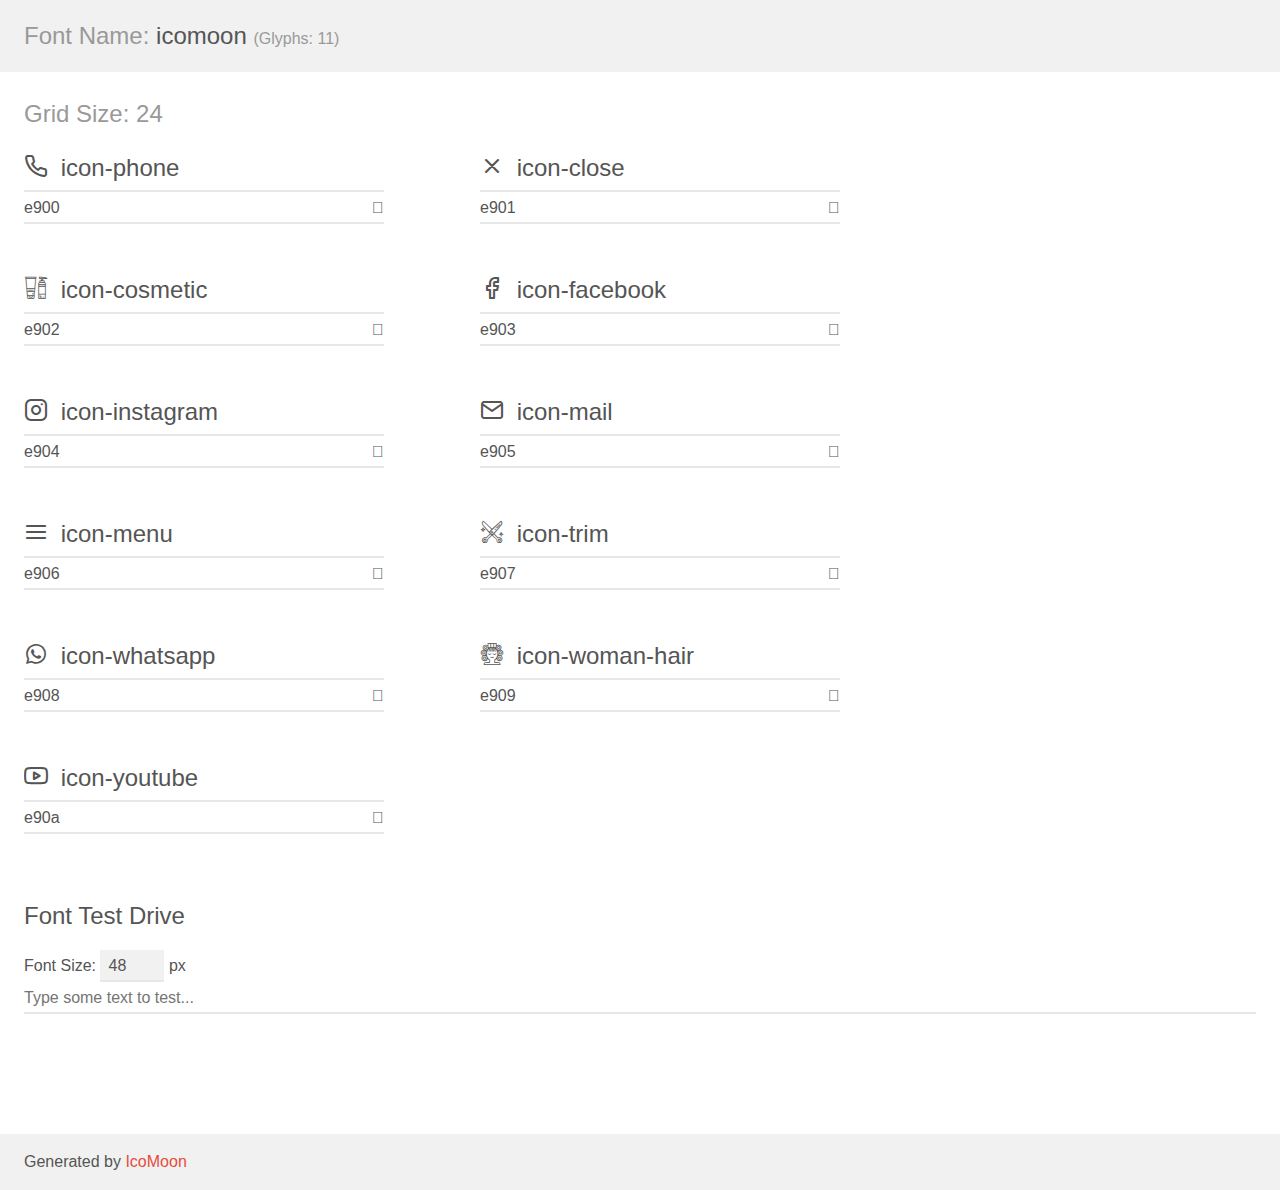
==== assets/fonts/demo.html @ 7b2080cf "criacao de pasta assets com os icones e criacao do arquivo js" ====
<!doctype html>
<html>
<head>
    <meta charset="utf-8">
    <title>IcoMoon Demo</title>
    <meta name="description" content="An Icon Font Generated By IcoMoon.io">
    <meta name="viewport" content="width=device-width, initial-scale=1">
    <link rel="stylesheet" href="demo-files/demo.css">
    <link rel="stylesheet" href="style.css"></head>
<body>
    <div class="bgc1 clearfix">
        <h1 class="mhmm mvm"><span class="fgc1">Font Name:</span> icomoon <small class="fgc1">(Glyphs:&nbsp;11)</small></h1>
    </div>
    <div class="clearfix mhl ptl">
        <h1 class="mvm mtn fgc1">Grid Size: 24</h1>
        <div class="glyph fs1">
            <div class="clearfix bshadow0 pbs">
                <span class="icon-phone"></span>
                <span class="mls"> icon-phone</span>
            </div>
            <fieldset class="fs0 size1of1 clearfix hidden-false">
                <input type="text" readonly value="e900" class="unit size1of2" />
                <input type="text" maxlength="1" readonly value="&#xe900;" class="unitRight size1of2 talign-right" />
            </fieldset>
            <div class="fs0 bshadow0 clearfix hidden-true">
                <span class="unit pvs fgc1">liga: </span>
                <input type="text" readonly value="" class="liga unitRight" />
            </div>
        </div>
        <div class="glyph fs1">
            <div class="clearfix bshadow0 pbs">
                <span class="icon-close"></span>
                <span class="mls"> icon-close</span>
            </div>
            <fieldset class="fs0 size1of1 clearfix hidden-false">
                <input type="text" readonly value="e901" class="unit size1of2" />
                <input type="text" maxlength="1" readonly value="&#xe901;" class="unitRight size1of2 talign-right" />
            </fieldset>
            <div class="fs0 bshadow0 clearfix hidden-true">
                <span class="unit pvs fgc1">liga: </span>
                <input type="text" readonly value="" class="liga unitRight" />
            </div>
        </div>
        <div class="glyph fs1">
            <div class="clearfix bshadow0 pbs">
                <span class="icon-cosmetic"></span>
                <span class="mls"> icon-cosmetic</span>
            </div>
            <fieldset class="fs0 size1of1 clearfix hidden-false">
                <input type="text" readonly value="e902" class="unit size1of2" />
                <input type="text" maxlength="1" readonly value="&#xe902;" class="unitRight size1of2 talign-right" />
            </fieldset>
            <div class="fs0 bshadow0 clearfix hidden-true">
                <span class="unit pvs fgc1">liga: </span>
                <input type="text" readonly value="" class="liga unitRight" />
            </div>
        </div>
        <div class="glyph fs1">
            <div class="clearfix bshadow0 pbs">
                <span class="icon-facebook"></span>
                <span class="mls"> icon-facebook</span>
            </div>
            <fieldset class="fs0 size1of1 clearfix hidden-false">
                <input type="text" readonly value="e903" class="unit size1of2" />
                <input type="text" maxlength="1" readonly value="&#xe903;" class="unitRight size1of2 talign-right" />
            </fieldset>
            <div class="fs0 bshadow0 clearfix hidden-true">
                <span class="unit pvs fgc1">liga: </span>
                <input type="text" readonly value="" class="liga unitRight" />
            </div>
        </div>
        <div class="glyph fs1">
            <div class="clearfix bshadow0 pbs">
                <span class="icon-instagram"></span>
                <span class="mls"> icon-instagram</span>
            </div>
            <fieldset class="fs0 size1of1 clearfix hidden-false">
                <input type="text" readonly value="e904" class="unit size1of2" />
                <input type="text" maxlength="1" readonly value="&#xe904;" class="unitRight size1of2 talign-right" />
            </fieldset>
            <div class="fs0 bshadow0 clearfix hidden-true">
                <span class="unit pvs fgc1">liga: </span>
                <input type="text" readonly value="" class="liga unitRight" />
            </div>
        </div>
        <div class="glyph fs1">
            <div class="clearfix bshadow0 pbs">
                <span class="icon-mail"></span>
                <span class="mls"> icon-mail</span>
            </div>
            <fieldset class="fs0 size1of1 clearfix hidden-false">
                <input type="text" readonly value="e905" class="unit size1of2" />
                <input type="text" maxlength="1" readonly value="&#xe905;" class="unitRight size1of2 talign-right" />
            </fieldset>
            <div class="fs0 bshadow0 clearfix hidden-true">
                <span class="unit pvs fgc1">liga: </span>
                <input type="text" readonly value="" class="liga unitRight" />
            </div>
        </div>
        <div class="glyph fs1">
            <div class="clearfix bshadow0 pbs">
                <span class="icon-menu"></span>
                <span class="mls"> icon-menu</span>
            </div>
            <fieldset class="fs0 size1of1 clearfix hidden-false">
                <input type="text" readonly value="e906" class="unit size1of2" />
                <input type="text" maxlength="1" readonly value="&#xe906;" class="unitRight size1of2 talign-right" />
            </fieldset>
            <div class="fs0 bshadow0 clearfix hidden-true">
                <span class="unit pvs fgc1">liga: </span>
                <input type="text" readonly value="" class="liga unitRight" />
            </div>
        </div>
        <div class="glyph fs1">
            <div class="clearfix bshadow0 pbs">
                <span class="icon-trim"></span>
                <span class="mls"> icon-trim</span>
            </div>
            <fieldset class="fs0 size1of1 clearfix hidden-false">
                <input type="text" readonly value="e907" class="unit size1of2" />
                <input type="text" maxlength="1" readonly value="&#xe907;" class="unitRight size1of2 talign-right" />
            </fieldset>
            <div class="fs0 bshadow0 clearfix hidden-true">
                <span class="unit pvs fgc1">liga: </span>
                <input type="text" readonly value="" class="liga unitRight" />
            </div>
        </div>
        <div class="glyph fs1">
            <div class="clearfix bshadow0 pbs">
                <span class="icon-whatsapp"></span>
                <span class="mls"> icon-whatsapp</span>
            </div>
            <fieldset class="fs0 size1of1 clearfix hidden-false">
                <input type="text" readonly value="e908" class="unit size1of2" />
                <input type="text" maxlength="1" readonly value="&#xe908;" class="unitRight size1of2 talign-right" />
            </fieldset>
            <div class="fs0 bshadow0 clearfix hidden-true">
                <span class="unit pvs fgc1">liga: </span>
                <input type="text" readonly value="" class="liga unitRight" />
            </div>
        </div>
        <div class="glyph fs1">
            <div class="clearfix bshadow0 pbs">
                <span class="icon-woman-hair"></span>
                <span class="mls"> icon-woman-hair</span>
            </div>
            <fieldset class="fs0 size1of1 clearfix hidden-false">
                <input type="text" readonly value="e909" class="unit size1of2" />
                <input type="text" maxlength="1" readonly value="&#xe909;" class="unitRight size1of2 talign-right" />
            </fieldset>
            <div class="fs0 bshadow0 clearfix hidden-true">
                <span class="unit pvs fgc1">liga: </span>
                <input type="text" readonly value="" class="liga unitRight" />
            </div>
        </div>
        <div class="glyph fs1">
            <div class="clearfix bshadow0 pbs">
                <span class="icon-youtube"></span>
                <span class="mls"> icon-youtube</span>
            </div>
            <fieldset class="fs0 size1of1 clearfix hidden-false">
                <input type="text" readonly value="e90a" class="unit size1of2" />
                <input type="text" maxlength="1" readonly value="&#xe90a;" class="unitRight size1of2 talign-right" />
            </fieldset>
            <div class="fs0 bshadow0 clearfix hidden-true">
                <span class="unit pvs fgc1">liga: </span>
                <input type="text" readonly value="" class="liga unitRight" />
            </div>
        </div>
    </div>

    <!--[if gt IE 8]><!-->
    <div class="mhl clearfix mbl">
        <h1>Font Test Drive</h1>
        <label>
            Font Size: <input id="fontSize" type="number" class="textbox0 mbm"
            min="8" value="48" />
            px
        </label>
        <input id="testText" type="text" class="phl size1of1 mvl"
        placeholder="Type some text to test..." value=""/>
        <div id="testDrive" class="icon-" style="font-family: icomoon">&nbsp;
        </div>
    </div>
    <!--<![endif]-->
    <div class="bgc1 clearfix">
        <p class="mhl">Generated by <a href="https://icomoon.io/app">IcoMoon</a></p>
    </div>

    <script src="demo-files/demo.js"></script>
</body>
</html>
---- assets/fonts/demo-files/demo.css ----
body {
  padding: 0;
  margin: 0;
  font-family: sans-serif;
  font-size: 1em;
  line-height: 1.5;
  color: #555;
  background: #fff;
}
h1 {
  font-size: 1.5em;
  font-weight: normal;
}
small {
  font-size: .66666667em;
}
a {
  color: #e74c3c;
  text-decoration: none;
}
a:hover, a:focus {
  box-shadow: 0 1px #e74c3c;
}
.bshadow0, input {
  box-shadow: inset 0 -2px #e7e7e7;
}
input:hover {
  box-shadow: inset 0 -2px #ccc;
}
input, fieldset {
  font-family: sans-serif;
  font-size: 1em;
  margin: 0;
  padding: 0;
  border: 0;
}
input {
  color: inherit;
  line-height: 1.5;
  height: 1.5em;
  padding: .25em 0;
}
input:focus {
  outline: none;
  box-shadow: inset 0 -2px #449fdb;
}
.glyph {
  font-size: 16px;
  width: 15em;
  padding-bottom: 1em;
  margin-right: 4em;
  margin-bottom: 1em;
  float: left;
  overflow: hidden;
}
.liga {
  width: 80%;
  width: calc(100% - 2.5em);
}
.talign-right {
  text-align: right;
}
.talign-center {
  text-align: center;
}
.bgc1 {
  background: #f1f1f1;
}
.fgc1 {
  color: #999;
}
.fgc0 {
  color: #000;
}
p {
  margin-top: 1em;
  margin-bottom: 1em;
}
.mvm {
  margin-top: .75em;
  margin-bottom: .75em;
}
.mtn {
  margin-top: 0;
}
.mtl, .mal {
  margin-top: 1.5em;
}
.mbl, .mal {
  margin-bottom: 1.5em;
}
.mal, .mhl {
  margin-left: 1.5em;
  margin-right: 1.5em;
}
.mhmm {
  margin-left: 1em;
  margin-right: 1em;
}
.mls {
  margin-left: .25em;
}
.ptl {
  padding-top: 1.5em;
}
.pbs, .pvs {
  padding-bottom: .25em;
}
.pvs, .pts {
  padding-top: .25em;
}
.unit {
  float: left;
}
.unitRight {
  float: right;
}
.size1of2 {
  width: 50%;
}
.size1of1 {
  width: 100%;
}
.clearfix:before, .clearfix:after {
  content: " ";
  display: table;
}
.clearfix:after {
  clear: both;
}
.hidden-true {
  display: none;
}
.textbox0 {
  width: 3em;
  background: #f1f1f1;
  padding: .25em .5em;
  line-height: 1.5;
  height: 1.5em;
}
#testDrive {
  display: block;
  padding-top: 24px;
  line-height: 1.5;
}
.fs0 {
  font-size: 16px;
}
.fs1 {
  font-size: 24px;
}
---- assets/fonts/style.css ----
@font-face {
  font-family: 'icomoon';
  src:  url('fonts/icomoon.eot?e19uo9');
  src:  url('fonts/icomoon.eot?e19uo9#iefix') format('embedded-opentype'),
    url('fonts/icomoon.ttf?e19uo9') format('truetype'),
    url('fonts/icomoon.woff?e19uo9') format('woff'),
    url('fonts/icomoon.svg?e19uo9#icomoon') format('svg');
  font-weight: normal;
  font-style: normal;
  font-display: block;
}

[class^="icon-"], [class*=" icon-"] {
  /* use !important to prevent issues with browser extensions that change fonts */
  font-family: 'icomoon' !important;
  speak: never;
  font-style: normal;
  font-weight: normal;
  font-variant: normal;
  text-transform: none;
  line-height: 1;

  /* Better Font Rendering =========== */
  -webkit-font-smoothing: antialiased;
  -moz-osx-font-smoothing: grayscale;
}

.icon-phone:before {
  content: "\e900";
}
.icon-close:before {
  content: "\e901";
}
.icon-cosmetic:before {
  content: "\e902";
}
.icon-facebook:before {
  content: "\e903";
}
.icon-instagram:before {
  content: "\e904";
}
.icon-mail:before {
  content: "\e905";
}
.icon-menu:before {
  content: "\e906";
}
.icon-trim:before {
  content: "\e907";
}
.icon-whatsapp:before {
  content: "\e908";
}
.icon-woman-hair:before {
  content: "\e909";
}
.icon-youtube:before {
  content: "\e90a";
}
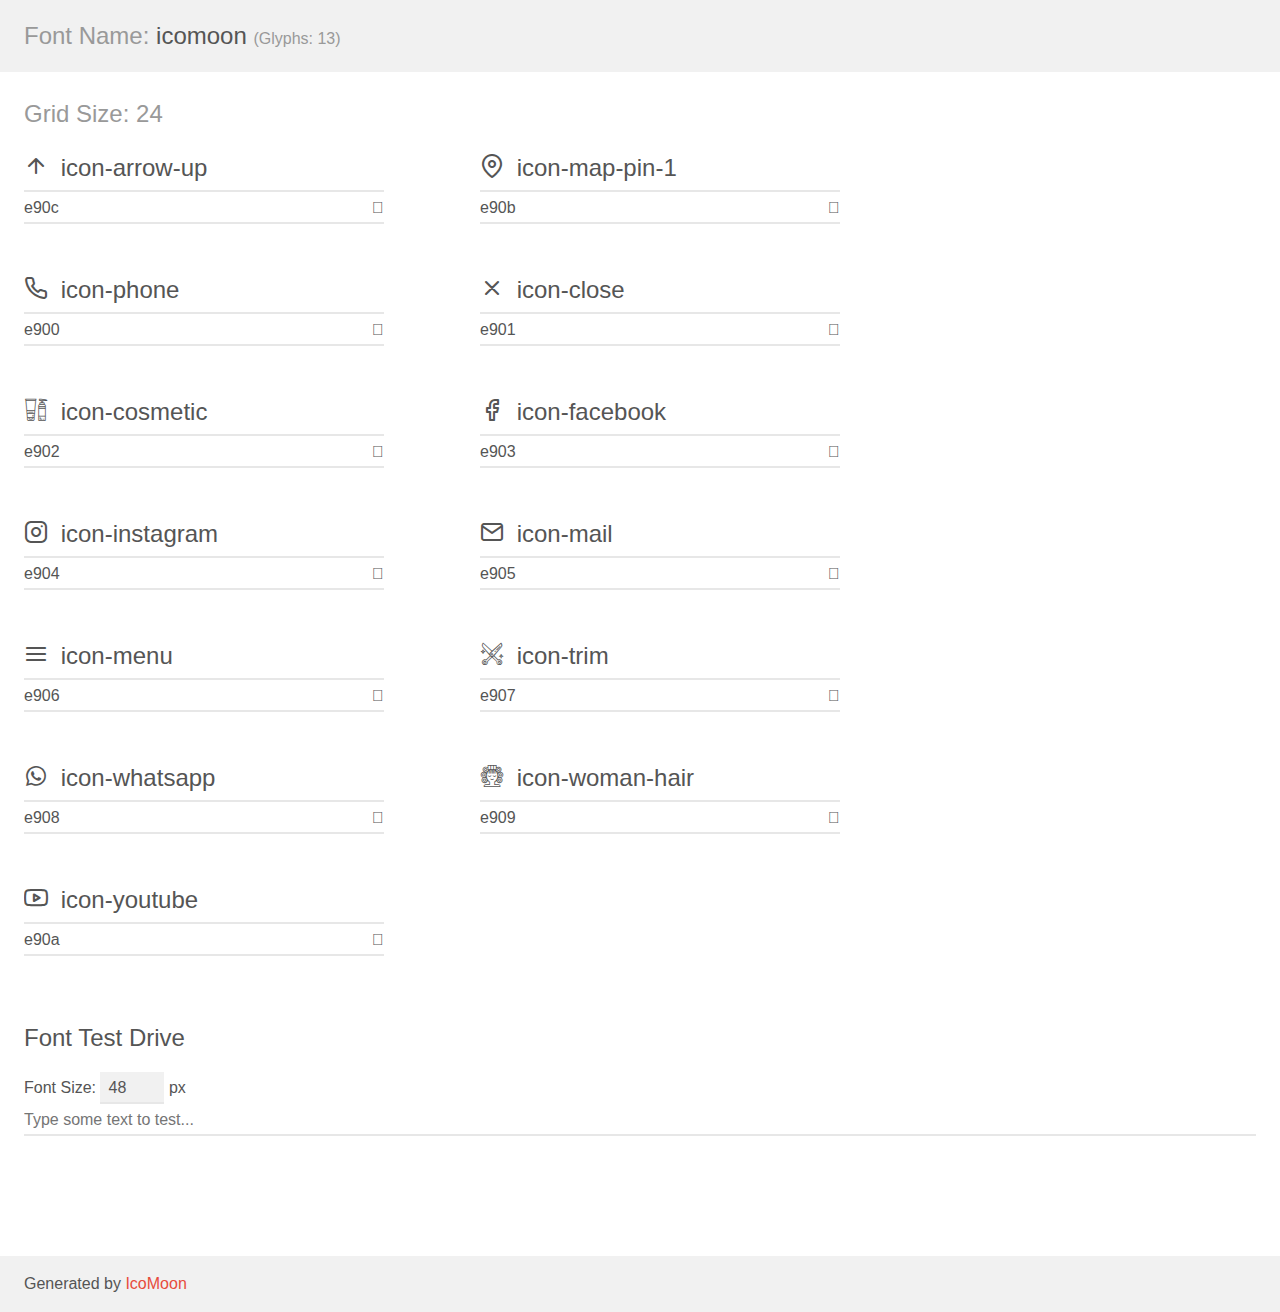
==== commit 14293f83: "criando footer e estilizando, ajustando scroll" ====
--- a/assets/fonts/demo.html
+++ b/assets/fonts/demo.html
@@ -9,10 +9,38 @@
     <link rel="stylesheet" href="style.css"></head>
 <body>
     <div class="bgc1 clearfix">
-        <h1 class="mhmm mvm"><span class="fgc1">Font Name:</span> icomoon <small class="fgc1">(Glyphs:&nbsp;11)</small></h1>
+        <h1 class="mhmm mvm"><span class="fgc1">Font Name:</span> icomoon <small class="fgc1">(Glyphs:&nbsp;13)</small></h1>
     </div>
     <div class="clearfix mhl ptl">
         <h1 class="mvm mtn fgc1">Grid Size: 24</h1>
+        <div class="glyph fs1">
+            <div class="clearfix bshadow0 pbs">
+                <span class="icon-arrow-up"></span>
+                <span class="mls"> icon-arrow-up</span>
+            </div>
+            <fieldset class="fs0 size1of1 clearfix hidden-false">
+                <input type="text" readonly value="e90c" class="unit size1of2" />
+                <input type="text" maxlength="1" readonly value="&#xe90c;" class="unitRight size1of2 talign-right" />
+            </fieldset>
+            <div class="fs0 bshadow0 clearfix hidden-true">
+                <span class="unit pvs fgc1">liga: </span>
+                <input type="text" readonly value="" class="liga unitRight" />
+            </div>
+        </div>
+        <div class="glyph fs1">
+            <div class="clearfix bshadow0 pbs">
+                <span class="icon-map-pin-1"></span>
+                <span class="mls"> icon-map-pin-1</span>
+            </div>
+            <fieldset class="fs0 size1of1 clearfix hidden-false">
+                <input type="text" readonly value="e90b" class="unit size1of2" />
+                <input type="text" maxlength="1" readonly value="&#xe90b;" class="unitRight size1of2 talign-right" />
+            </fieldset>
+            <div class="fs0 bshadow0 clearfix hidden-true">
+                <span class="unit pvs fgc1">liga: </span>
+                <input type="text" readonly value="" class="liga unitRight" />
+            </div>
+        </div>
         <div class="glyph fs1">
             <div class="clearfix bshadow0 pbs">
                 <span class="icon-phone"></span>
--- a/assets/fonts/style.css
+++ b/assets/fonts/style.css
@@ -1,10 +1,10 @@
 @font-face {
   font-family: 'icomoon';
-  src:  url('fonts/icomoon.eot?e19uo9');
-  src:  url('fonts/icomoon.eot?e19uo9#iefix') format('embedded-opentype'),
-    url('fonts/icomoon.ttf?e19uo9') format('truetype'),
-    url('fonts/icomoon.woff?e19uo9') format('woff'),
-    url('fonts/icomoon.svg?e19uo9#icomoon') format('svg');
+  src:  url('fonts/icomoon.eot?vsruyx');
+  src:  url('fonts/icomoon.eot?vsruyx#iefix') format('embedded-opentype'),
+    url('fonts/icomoon.ttf?vsruyx') format('truetype'),
+    url('fonts/icomoon.woff?vsruyx') format('woff'),
+    url('fonts/icomoon.svg?vsruyx#icomoon') format('svg');
   font-weight: normal;
   font-style: normal;
   font-display: block;
@@ -25,6 +25,12 @@
   -moz-osx-font-smoothing: grayscale;
 }
 
+.icon-arrow-up:before {
+  content: "\e90c";
+}
+.icon-map-pin-1:before {
+  content: "\e90b";
+}
 .icon-phone:before {
   content: "\e900";
 }
